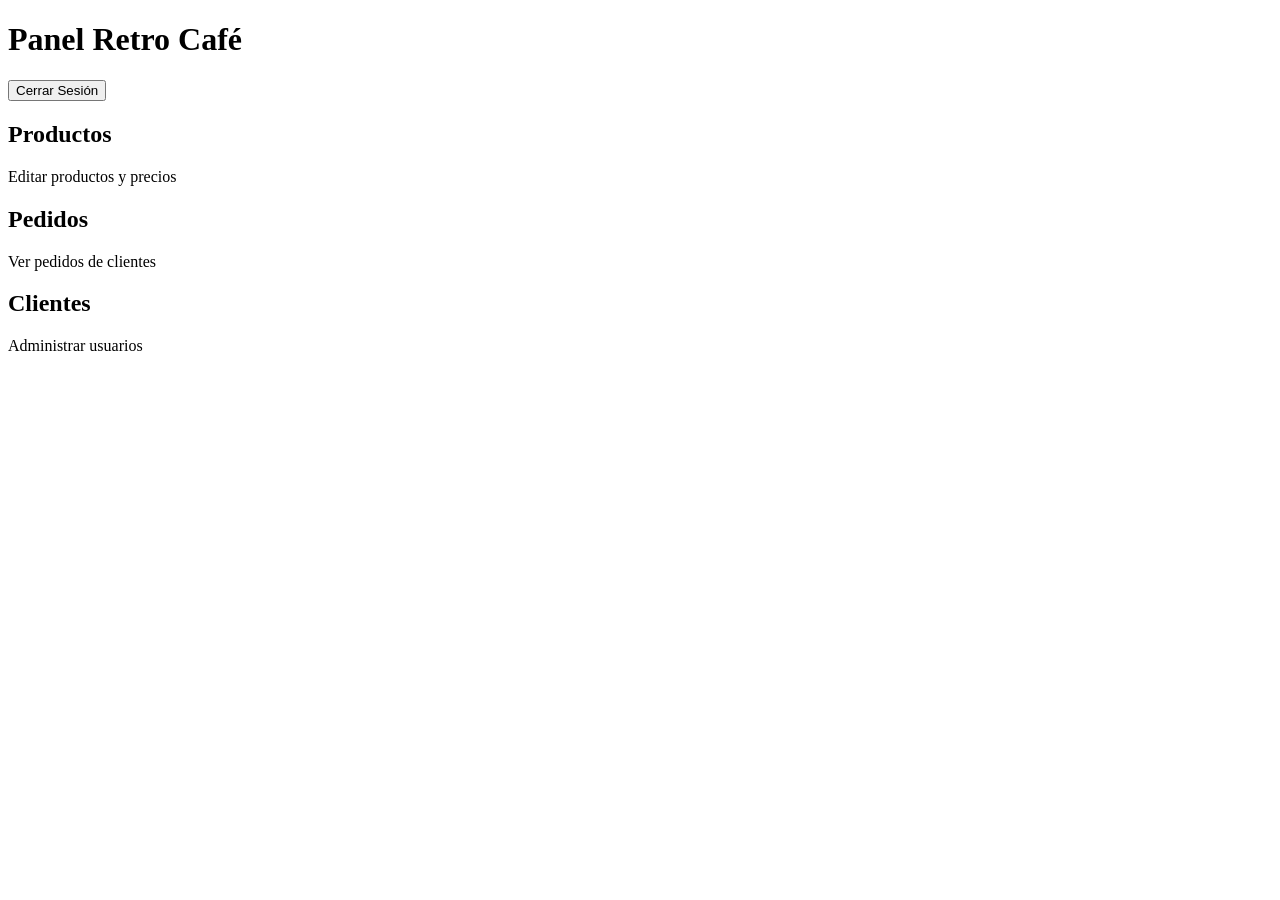
==== admin.html @ 221a1c30 "Add files via upload" ====
<!DOCTYPE html>
<html lang="es">
<head>
    <meta charset="UTF-8">
    <title>Panel Administrador</title>
    <link rel="stylesheet" href="css/admin.css">
</head>
<body>

<header>
    <h1>Panel Retro Café</h1>

    <button onclick="cerrarSesion()">
        Cerrar Sesión
    </button>
</header>

<section class="dashboard">

    <div class="card">
        <h2>Productos</h2>
        <p>Editar productos y precios</p>
    </div>

    <div class="card">
        <h2>Pedidos</h2>
        <p>Ver pedidos de clientes</p>
    </div>

    <div class="card">
        <h2>Clientes</h2>
        <p>Administrar usuarios</p>
    </div>

</section>

<script src="js/admin.js"></script>
</body>
</html>
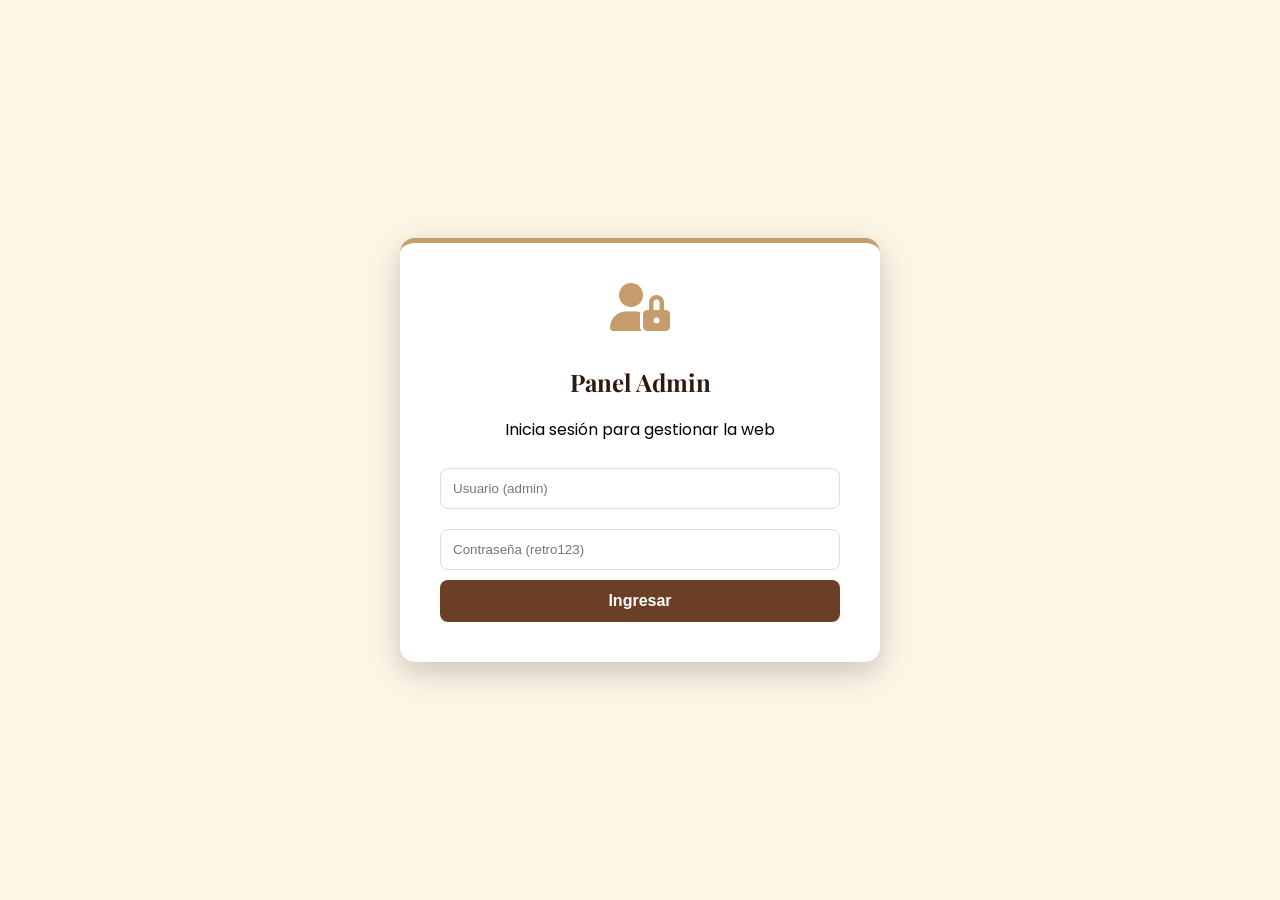
==== commit 17581756: "Revamp admin panel layout and styles" ====
--- a/admin.html
+++ b/admin.html
@@ -1,39 +1,190 @@
 <!DOCTYPE html>
 <html lang="es">
 <head>
-    <meta charset="UTF-8">
-    <title>Panel Administrador</title>
-    <link rel="stylesheet" href="css/admin.css">
+    <meta charset="UTF-8" />
+    <meta name="viewport" content="width=device-width, initial-scale=1.0">
+    <title>Retro Café | Administrador</title>
+
+    <link href="https://fonts.googleapis.com/css2?family=Playfair+Display:wght@700&family=Poppins:wght@300;400;600&display=swap" rel="stylesheet">
+    <link rel="stylesheet" href="https://cdnjs.cloudflare.com/ajax/libs/font-awesome/6.0.0/css/all.min.css">
+    
+    <style>
+        /* --- ESTILOS CSS --- */
+        :root {
+            --cafe-oscuro: #2c1a10;
+            --cafe-medio: #6b3e26;
+            --crema: #fdf5e6;
+            --dorado: #c69c6d;
+            --blanco: #ffffff;
+        }
+
+        body {
+            font-family: 'Poppins', sans-serif;
+            background-color: var(--crema);
+            margin: 0;
+            display: flex;
+            justify-content: center;
+            align-items: center;
+            min-height: 100vh;
+        }
+
+        /* Video de fondo (Opcional, igual que tu index) */
+        .video-fondo {
+            position: fixed;
+            top: 0; left: 0; width: 100%; height: 100%;
+            object-fit: cover; z-index: -1;
+            filter: brightness(0.5);
+        }
+
+        /* Tarjeta de Login */
+        .admin-card {
+            background: white;
+            padding: 40px;
+            border-radius: 15px;
+            box-shadow: 0 10px 30px rgba(0,0,0,0.2);
+            width: 100%;
+            max-width: 400px;
+            text-align: center;
+            border-top: 5px solid var(--dorado);
+            z-index: 1;
+        }
+
+        h2 { font-family: 'Playfair Display', serif; color: var(--cafe-oscuro); }
+
+        input {
+            width: 100%;
+            padding: 12px;
+            margin: 10px 0;
+            border: 1px solid #ddd;
+            border-radius: 8px;
+            box-sizing: border-box;
+        }
+
+        .btn {
+            width: 100%;
+            padding: 12px;
+            background: var(--cafe-medio);
+            color: white;
+            border: none;
+            border-radius: 8px;
+            cursor: pointer;
+            font-weight: 600;
+            font-size: 1rem;
+            transition: 0.3s;
+        }
+
+        .btn:hover { background: var(--cafe-oscuro); }
+
+        /* Panel de Control (Oculto al inicio) */
+        #panel-control { display: none; }
+
+        .dashboard {
+            text-align: left;
+        }
+
+        .logout-btn {
+            background: #e74c3c;
+            margin-top: 20px;
+        }
+
+        .mensaje-exito {
+            color: #27ae60;
+            display: none;
+            font-weight: bold;
+            margin-top: 10px;
+        }
+    </style>
 </head>
 <body>
 
-<header>
-    <h1>Panel Retro Café</h1>
-
-    <button onclick="cerrarSesion()">
-        Cerrar Sesión
-    </button>
-</header>
-
-<section class="dashboard">
-
-    <div class="card">
-        <h2>Productos</h2>
-        <p>Editar productos y precios</p>
+    <video class="video-fondo" src="videoindex.mp4" autoplay muted loop playsinline></video>
+    <div id="seccion-login" class="admin-card">
+        <i class="fas fa-user-lock" style="font-size: 3rem; color: var(--dorado); margin-bottom: 15px;"></i>
+        <h2>Panel Admin</h2>
+        <p>Inicia sesión para gestionar la web</p>
+        
+        <input type="text" id="usuario" placeholder="Usuario (admin)">
+        <input type="password" id="password" placeholder="Contraseña (retro123)">
+        
+        <button class="btn" onclick="login()">Ingresar</button>
+        <p id="error" style="color: red; display: none; font-size: 0.8rem;">Usuario o clave incorrectos</p>
     </div>
 
-    <div class="card">
-        <h2>Pedidos</h2>
-        <p>Ver pedidos de clientes</p>
+    <div id="panel-control" class="admin-card dashboard">
+        <h2>Bienvenido, Admin</h2>
+        <p>Estás en el centro de control de <b>Retro Café</b>.</p>
+        <hr>
+
+        <label><b>Cambiar texto de bienvenida:</b></label>
+        <input type="text" id="texto-hero" placeholder="Escribe el nuevo mensaje...">
+        
+        <button class="btn" onclick="guardarConfig()">Actualizar Web</button>
+        <p id="msg-exito" class="mensaje-exito">¡Cambio guardado localmente!</p>
+
+        <button class="btn logout-btn" onclick="logout()">Cerrar Sesión</button>
     </div>
 
-    <div class="card">
-        <h2>Clientes</h2>
-        <p>Administrar usuarios</p>
-    </div>
+    <script>
+        /* --- LÓGICA JAVASCRIPT --- */
 
-</section>
+        // 1. Datos de acceso (Simulados)
+        const USER_CORRECTO = "admin";
+        const PASS_CORRECTO = "retro123";
 
-<script src="js/admin.js"></script>
+        // 2. Función de Login
+        function login() {
+            const user = document.getElementById('usuario').value;
+            const pass = document.getElementById('password').value;
+            const error = document.getElementById('error');
+
+            if (user === USER_CORRECTO && pass === PASS_CORRECTO) {
+                // Guardamos la sesión en el navegador
+                localStorage.setItem('admin_logueado', 'true');
+                mostrarDashboard();
+            } else {
+                error.style.display = 'block';
+            }
+        }
+
+        // 3. Mostrar el Panel
+        function mostrarDashboard() {
+            document.getElementById('seccion-login').style.display = 'none';
+            document.getElementById('panel-control').style.display = 'block';
+        }
+
+        // 4. Guardar cambios (Persistencia)
+        function guardarConfig() {
+            const nuevoTexto = document.getElementById('texto-hero').value;
+            if (nuevoTexto.trim() !== "") {
+                // Guardamos el texto para que index.html lo pueda leer
+                localStorage.setItem('hero_text_personalizado', nuevoTexto);
+                
+                const msg = document.getElementById('msg-exito');
+                msg.style.display = 'block';
+                setTimeout(() => msg.style.display = 'none', 3000);
+            }
+        }
+
+        // 5. Cerrar Sesión
+        function logout() {
+            localStorage.removeItem('admin_logueado');
+            window.location.reload();
+        }
+
+        // 6. Verificar sesión al cargar la página
+        window.onload = function() {
+            if (localStorage.getItem('admin_logueado') === 'true') {
+                mostrarDashboard();
+            }
+        };
+        // Al cargar el index, revisa si el admin cambió el texto
+window.addEventListener('load', () => {
+    const textoAdmin = localStorage.getItem('hero_text_personalizado');
+    if (textoAdmin) {
+        document.getElementById('typewriter').innerText = textoAdmin;
+    }
+});
+    </script>
+
 </body>
-</html>+</html>
